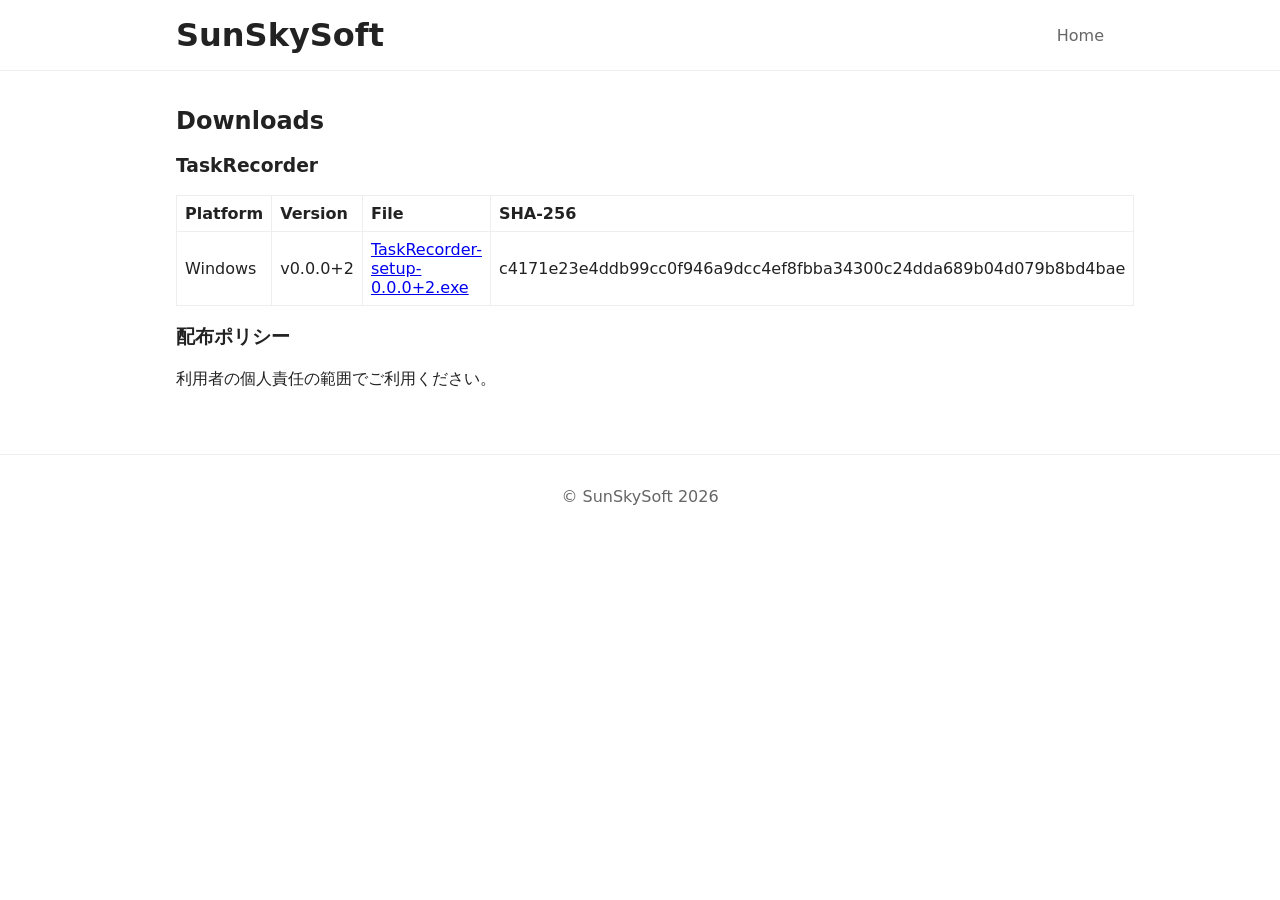
==== taskrecorder/index.html @ 4ad92b33 "リンクのパスを修正し、正しい相対パスを使用するように更新" ====
<!doctype html>
<html lang="ja">
<head>
  <meta charset="utf-8">
  <meta name="viewport" content="width=device-width,initial-scale=1">
  <title>Downloads — SunSkySoft</title>
  <link rel="stylesheet" href="../assets/css/style.css">
</head>
<body>
  <header class="site-header">
    <div class="container">
      <h1 class="logo">SunSkySoft</h1>
      <nav>
        <a href="../">Home</a>
        <!--
        <a href="/demo.html">Demo</a>
        <a href="/docs.html">Docs</a>
        -->
      </nav>
    </div>
  </header>

  <main class="container">
    <h2>Downloads</h2>

    <h3>TaskRecorder</h3>
    
    <table class="downloads">
      <thead>
        <tr><th>Platform</th><th>Version</th><th>File</th><th>SHA-256</th></tr>
      </thead>
      <tbody>
        <tr>
          <td>Windows</td>
          <td>v0.0.0+2</td>
          <td><a href="../assets/downloads/TaskRecorder-setup-0.0.0+2.exe">TaskRecorder-setup-0.0.0+2.exe</a></td>
          <td id="sha-win">c4171e23e4ddb99cc0f946a9dcc4ef8fbba34300c24dda689b04d079b8bd4bae</td>
        </tr>
      </tbody>
    </table>

    <section>
      <h3>配布ポリシー</h3>
      <p>利用者の個人責任の範囲でご利用ください。</p>
    </section>

  </main>

  <footer class="site-footer">
    <div class="container">© SunSkySoft 2026</div>
  </footer>
</body>
</html>
---- assets/css/style.css ----
:root{--accent:#0066cc;--muted:#666}
*{box-sizing:border-box}
body{font-family:system-ui,-apple-system,Segoe UI,Roboto,"Helvetica Neue",Arial;margin:0;color:#222}
.container{max-width:960px;margin:0 auto;padding:1rem}
.site-header{background:#fff;border-bottom:1px solid #eee}
.site-header .container{display:flex;align-items:center;justify-content:space-between}
.site-header nav a{margin-left:1rem;color:var(--muted);text-decoration:none}
.logo{margin:0}
.hero{padding:3rem 0;text-align:center;background:linear-gradient(180deg,#f7fbff,#fff)}
.hero h2{color:var(--accent);margin:0 0 .5rem}
.btn{display:inline-block;padding:.6rem 1rem;background:var(--accent);color:#fff;border-radius:6px;text-decoration:none}
.btn.secondary{background:#eee;color:#222;margin-left:.5rem}
.features{display:grid;grid-template-columns:repeat(auto-fit,minmax(220px,1fr));gap:1rem;margin:2rem 0}
.site-footer{border-top:1px solid #eee;padding:1rem 0;margin-top:2rem;text-align:center;color:var(--muted)}
.downloads{width:100%;border-collapse:collapse;margin-top:1rem}
.downloads th,.downloads td{border:1px solid #eee;padding:.5rem;text-align:left}
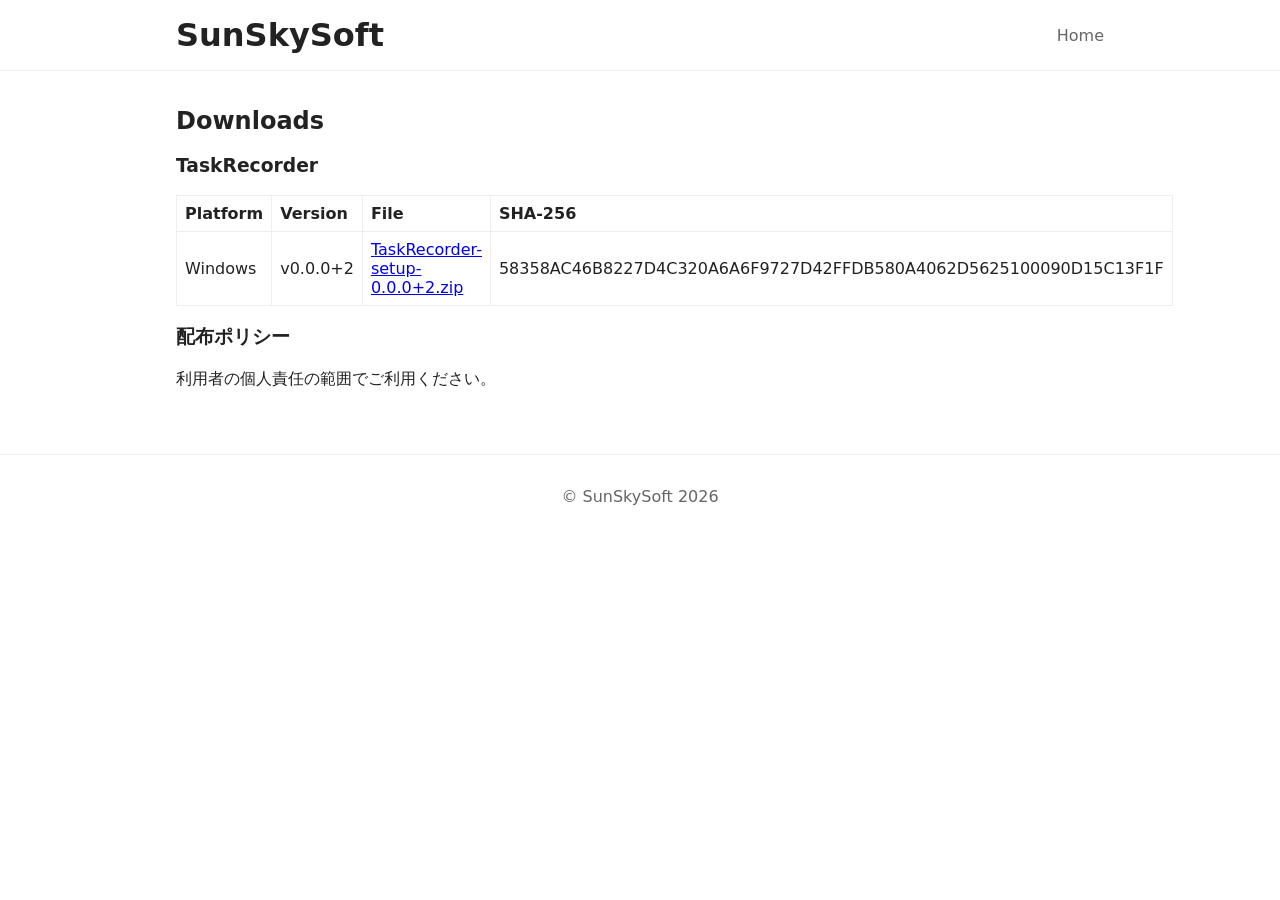
==== commit 40ea0fae: "ダウンロードセクションにTaskRecorderのZIPインストーラーを追加し、リンクを更新" ====
--- a/taskrecorder/index.html
+++ b/taskrecorder/index.html
@@ -33,8 +33,8 @@
         <tr>
           <td>Windows</td>
           <td>v0.0.0+2</td>
-          <td><a href="../assets/downloads/TaskRecorder-setup-0.0.0+2.exe">TaskRecorder-setup-0.0.0+2.exe</a></td>
-          <td id="sha-win">c4171e23e4ddb99cc0f946a9dcc4ef8fbba34300c24dda689b04d079b8bd4bae</td>
+          <td><a href="../assets/downloads/TaskRecorder-setup-0.0.0+2.zip">TaskRecorder-setup-0.0.0+2.zip</a></td>
+          <td id="sha-win">58358AC46B8227D4C320A6A6F9727D42FFDB580A4062D5625100090D15C13F1F</td>
         </tr>
       </tbody>
     </table>
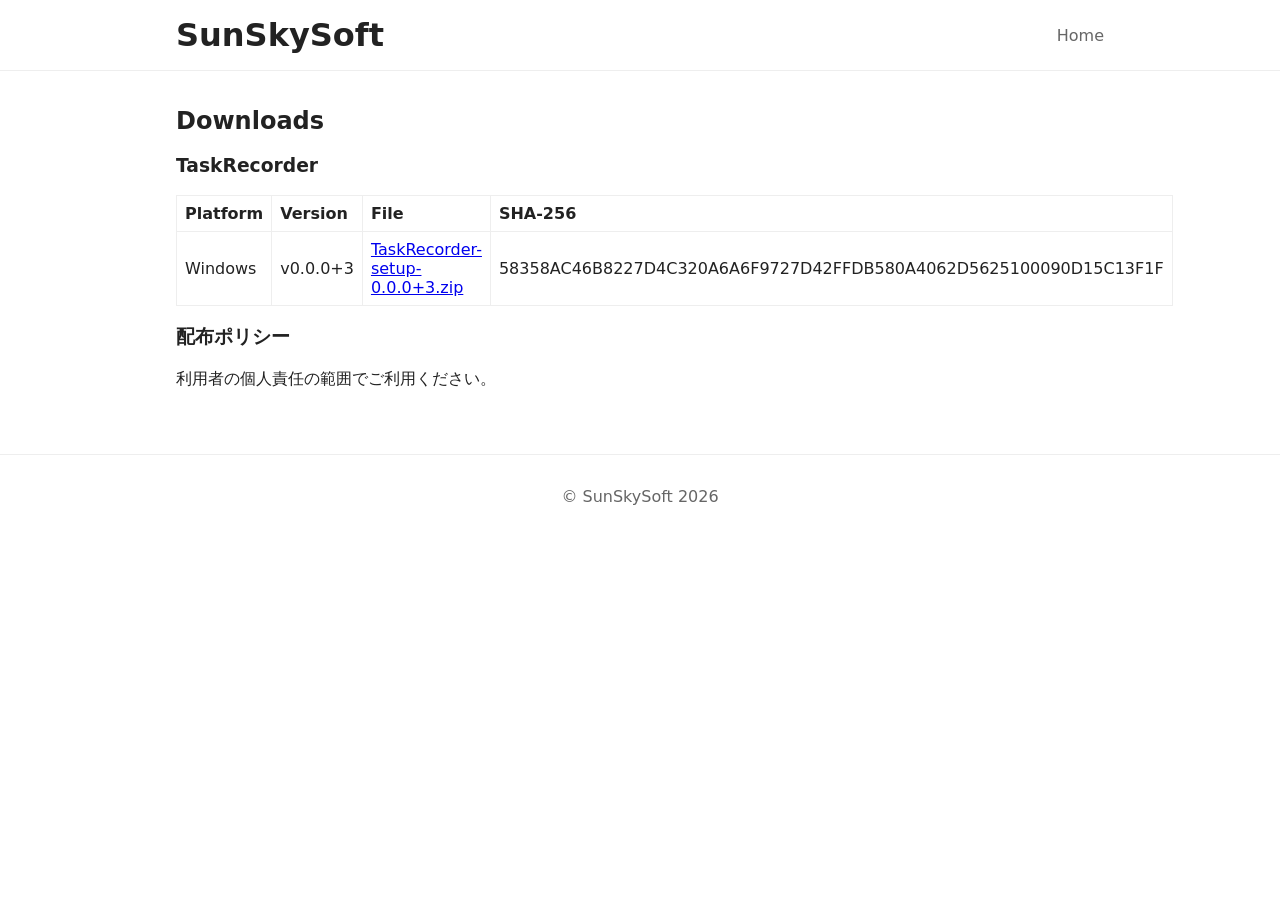
==== commit 7c4db7e6: "TaskRecorder v0.0.0+3 に入れ替え" ====
--- a/taskrecorder/index.html
+++ b/taskrecorder/index.html
@@ -32,8 +32,8 @@
       <tbody>
         <tr>
           <td>Windows</td>
-          <td>v0.0.0+2</td>
-          <td><a href="../assets/downloads/TaskRecorder-setup-0.0.0+2.zip">TaskRecorder-setup-0.0.0+2.zip</a></td>
+          <td>v0.0.0+3</td>
+          <td><a href="../assets/downloads/TaskRecorder-setup-0.0.0+3.zip">TaskRecorder-setup-0.0.0+3.zip</a></td>
           <td id="sha-win">58358AC46B8227D4C320A6A6F9727D42FFDB580A4062D5625100090D15C13F1F</td>
         </tr>
       </tbody>
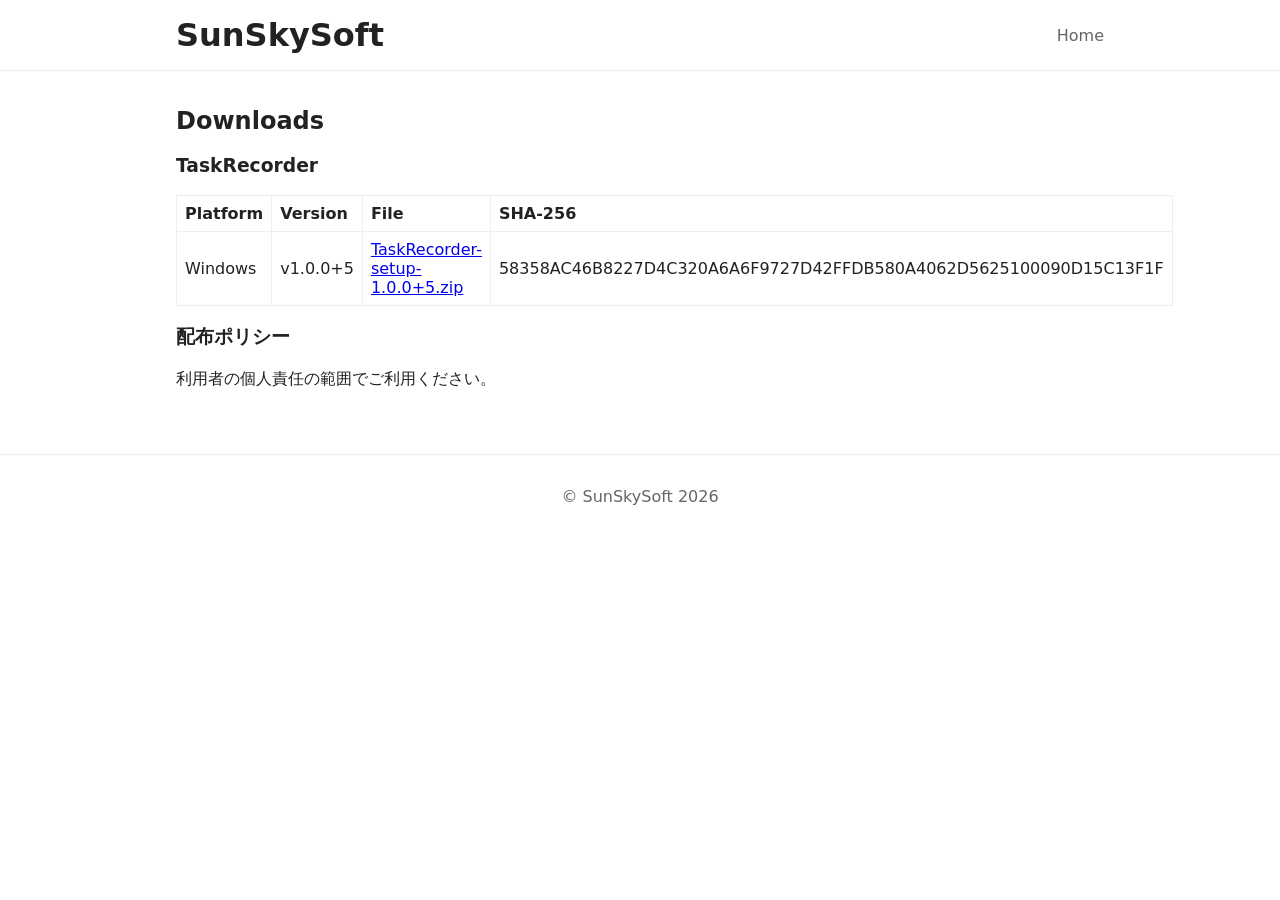
==== commit a10219c8: "TaskRecorder v1.0.0+5 に入れ替え" ====
--- a/taskrecorder/index.html
+++ b/taskrecorder/index.html
@@ -32,8 +32,8 @@
       <tbody>
         <tr>
           <td>Windows</td>
-          <td>v0.0.0+3</td>
-          <td><a href="../assets/downloads/TaskRecorder-setup-0.0.0+3.zip">TaskRecorder-setup-0.0.0+3.zip</a></td>
+          <td>v1.0.0+5</td>
+          <td><a href="../assets/downloads/TaskRecorder-setup-1.0.0+5.zip">TaskRecorder-setup-1.0.0+5.zip</a></td>
           <td id="sha-win">58358AC46B8227D4C320A6A6F9727D42FFDB580A4062D5625100090D15C13F1F</td>
         </tr>
       </tbody>
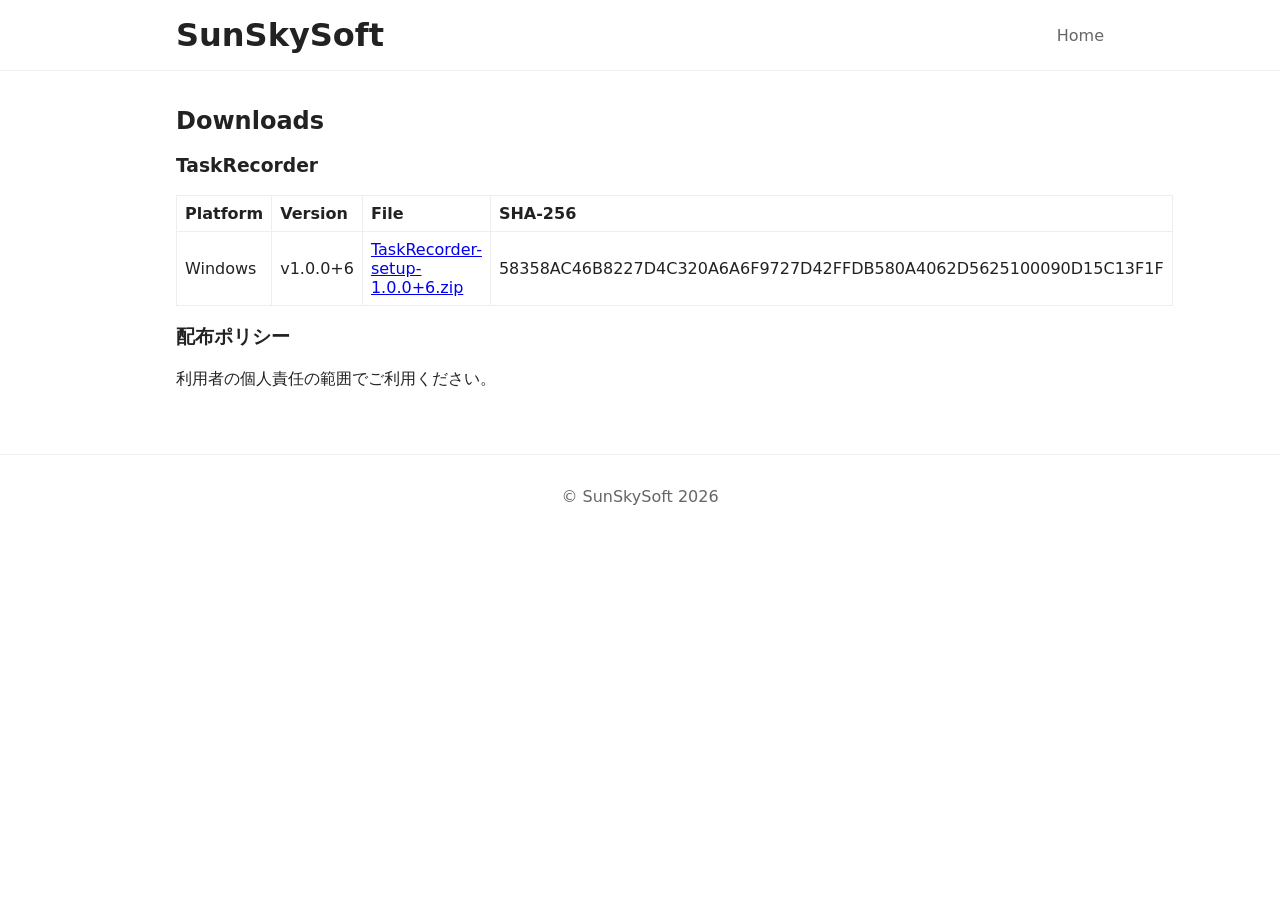
==== commit 285a6f69: "TaskRecorder v1.0.0+6 に入れ替え" ====
--- a/taskrecorder/index.html
+++ b/taskrecorder/index.html
@@ -32,8 +32,8 @@
       <tbody>
         <tr>
           <td>Windows</td>
-          <td>v1.0.0+5</td>
-          <td><a href="../assets/downloads/TaskRecorder-setup-1.0.0+5.zip">TaskRecorder-setup-1.0.0+5.zip</a></td>
+          <td>v1.0.0+6</td>
+          <td><a href="../assets/downloads/TaskRecorder-setup-1.0.0+6.zip">TaskRecorder-setup-1.0.0+6.zip</a></td>
           <td id="sha-win">58358AC46B8227D4C320A6A6F9727D42FFDB580A4062D5625100090D15C13F1F</td>
         </tr>
       </tbody>
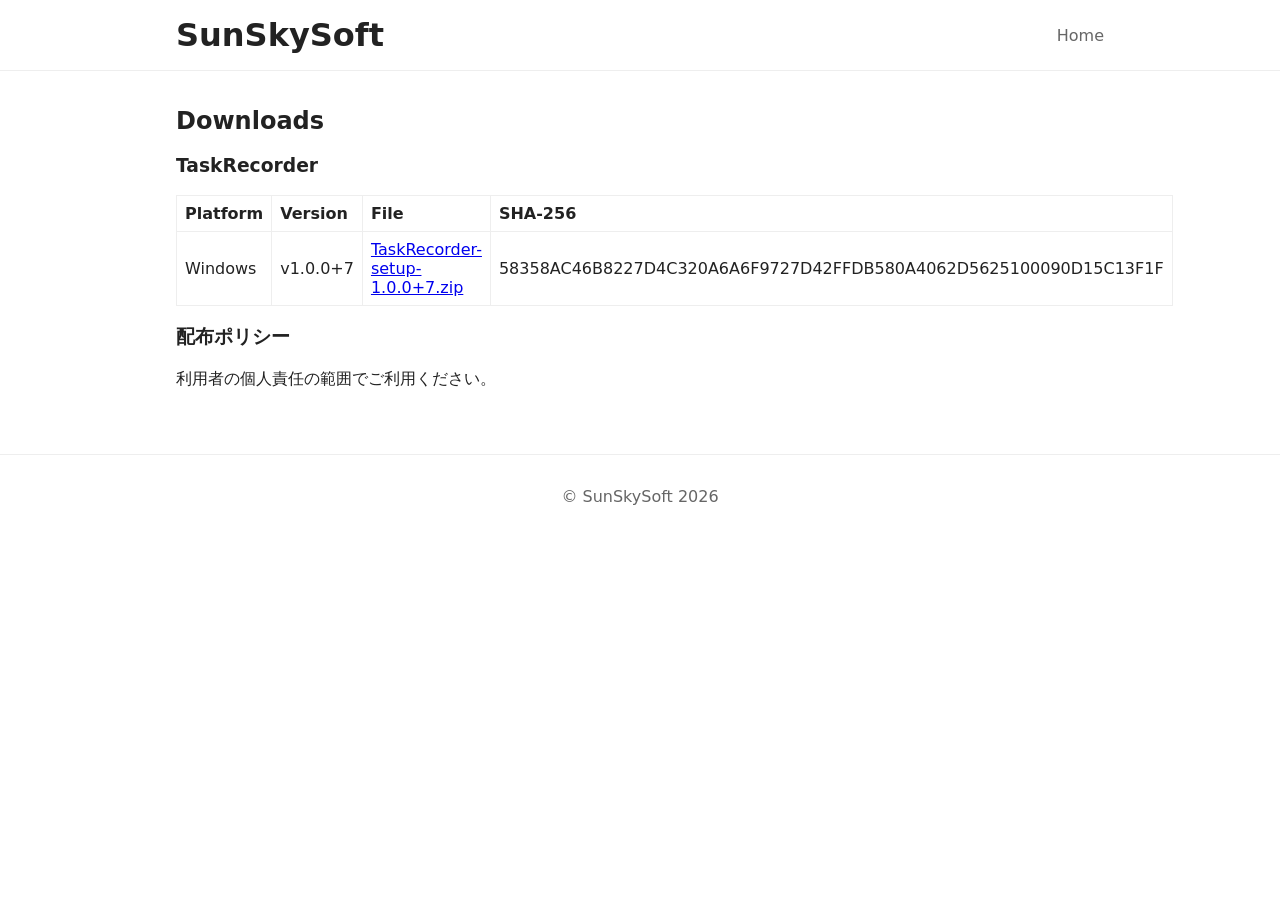
==== commit 62c3f0aa: "TaskRecorder v1.0.0+7 に入れ替え" ====
--- a/taskrecorder/index.html
+++ b/taskrecorder/index.html
@@ -32,8 +32,8 @@
       <tbody>
         <tr>
           <td>Windows</td>
-          <td>v1.0.0+6</td>
-          <td><a href="../assets/downloads/TaskRecorder-setup-1.0.0+6.zip">TaskRecorder-setup-1.0.0+6.zip</a></td>
+          <td>v1.0.0+7</td>
+          <td><a href="../assets/downloads/TaskRecorder-setup-1.0.0+7.zip">TaskRecorder-setup-1.0.0+7.zip</a></td>
           <td id="sha-win">58358AC46B8227D4C320A6A6F9727D42FFDB580A4062D5625100090D15C13F1F</td>
         </tr>
       </tbody>
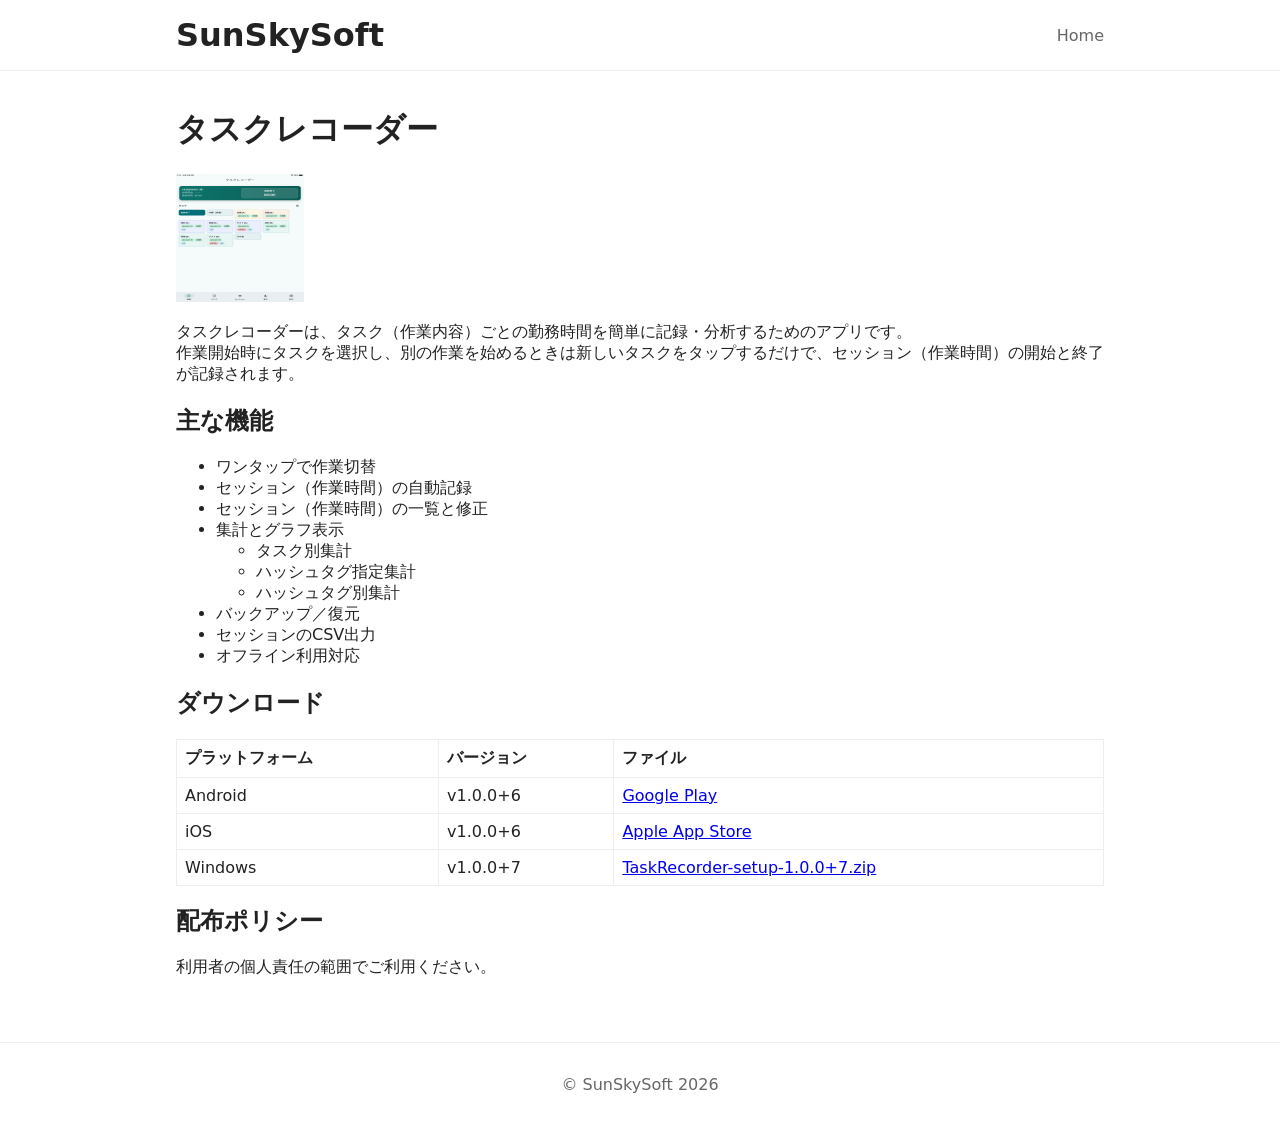
==== commit df3537cd: "タスクレコーダーページの修正" ====
--- a/taskrecorder/index.html
+++ b/taskrecorder/index.html
@@ -21,26 +21,60 @@
   </header>
 
   <main class="container">
-    <h2>Downloads</h2>
+    <h1>タスクレコーダー</h1>
+    <img src="kiroku-ipad.PNG" alt="タスクレコーダー" width="128" height="128">
+    <div>
+      <p>
+        タスクレコーダーは、タスク（作業内容）ごとの勤務時間を簡単に記録・分析するためのアプリです。<br>
+        作業開始時にタスクを選択し、別の作業を始めるときは新しいタスクをタップするだけで、セッション（作業時間）の開始と終了が記録されます。
+      </p>
 
-    <h3>TaskRecorder</h3>
-    
+      <h2>主な機能</h2>
+      <ul>
+        <li>ワンタップで作業切替</li>
+        <li>セッション（作業時間）の自動記録</li>
+        <li>セッション（作業時間）の一覧と修正</li>
+        <li>集計とグラフ表示
+          <ul>
+            <li>タスク別集計</li>
+            <li>ハッシュタグ指定集計</li>
+            <li>ハッシュタグ別集計</li>
+          </ul>
+        </li>
+        <li>バックアップ／復元</li>
+        <li>セッションのCSV出力</li>
+        <li>オフライン利用対応</li>
+      </ul>
+
+    </div>
+
+    <h2>ダウンロード</h2>
+
     <table class="downloads">
       <thead>
-        <tr><th>Platform</th><th>Version</th><th>File</th><th>SHA-256</th></tr>
+        <tr><th>プラットフォーム</th><th>バージョン</th><th>ファイル</th></tr>
       </thead>
       <tbody>
+        <tr>
+          <td>Android</td>
+          <td>v1.0.0+6</td>
+          <td><a href="https://play.google.com/store/apps/details?id=com.sunskysoft.taskrecorder">Google Play</a></td>
+        </tr>
+        <tr>
+          <td>iOS</td>
+          <td>v1.0.0+6</td>
+          <td><a href="https://apps.apple.com/jp/app/%E3%82%BF%E3%82%B9%E3%82%AF%E3%83%AC%E3%82%B3%E3%83%BC%E3%83%80%E3%83%BC/id6449078684">Apple App Store</a></td>
+        </tr>
         <tr>
           <td>Windows</td>
           <td>v1.0.0+7</td>
           <td><a href="../assets/downloads/TaskRecorder-setup-1.0.0+7.zip">TaskRecorder-setup-1.0.0+7.zip</a></td>
-          <td id="sha-win">58358AC46B8227D4C320A6A6F9727D42FFDB580A4062D5625100090D15C13F1F</td>
         </tr>
       </tbody>
     </table>
 
     <section>
-      <h3>配布ポリシー</h3>
+      <h2>配布ポリシー</h2>
       <p>利用者の個人責任の範囲でご利用ください。</p>
     </section>
 
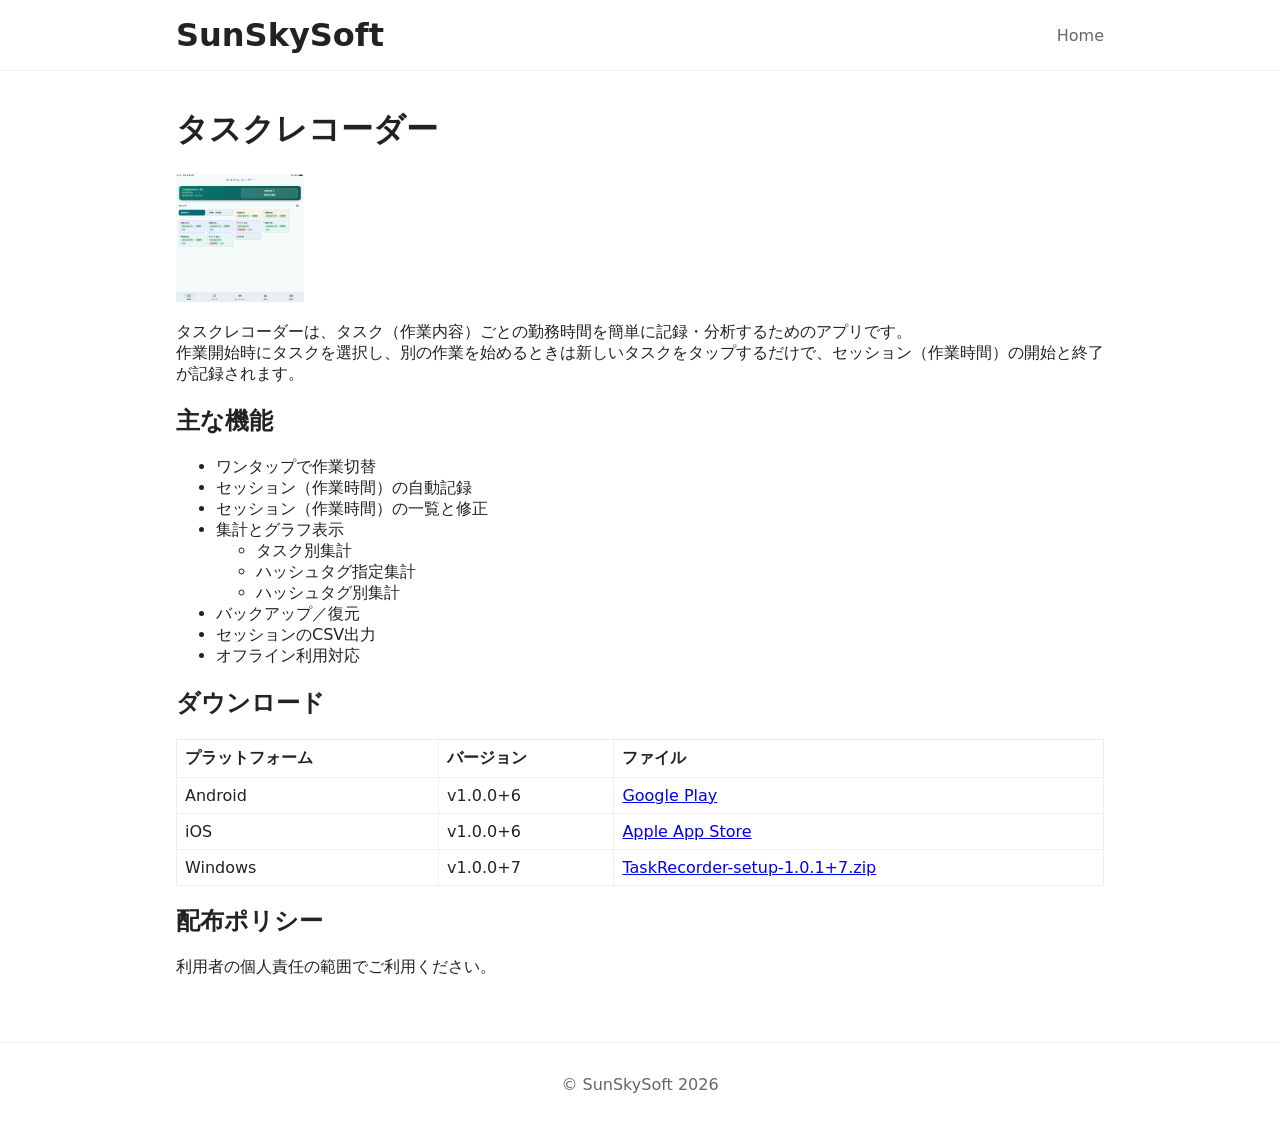
==== commit 67b26adf: "ファイル名間違いを訂正" ====
--- a/taskrecorder/index.html
+++ b/taskrecorder/index.html
@@ -68,7 +68,7 @@
         <tr>
           <td>Windows</td>
           <td>v1.0.0+7</td>
-          <td><a href="../assets/downloads/TaskRecorder-setup-1.0.0+7.zip">TaskRecorder-setup-1.0.0+7.zip</a></td>
+          <td><a href="../assets/downloads/TaskRecorder-setup-1.0.1+7.zip">TaskRecorder-setup-1.0.1+7.zip</a></td>
         </tr>
       </tbody>
     </table>
